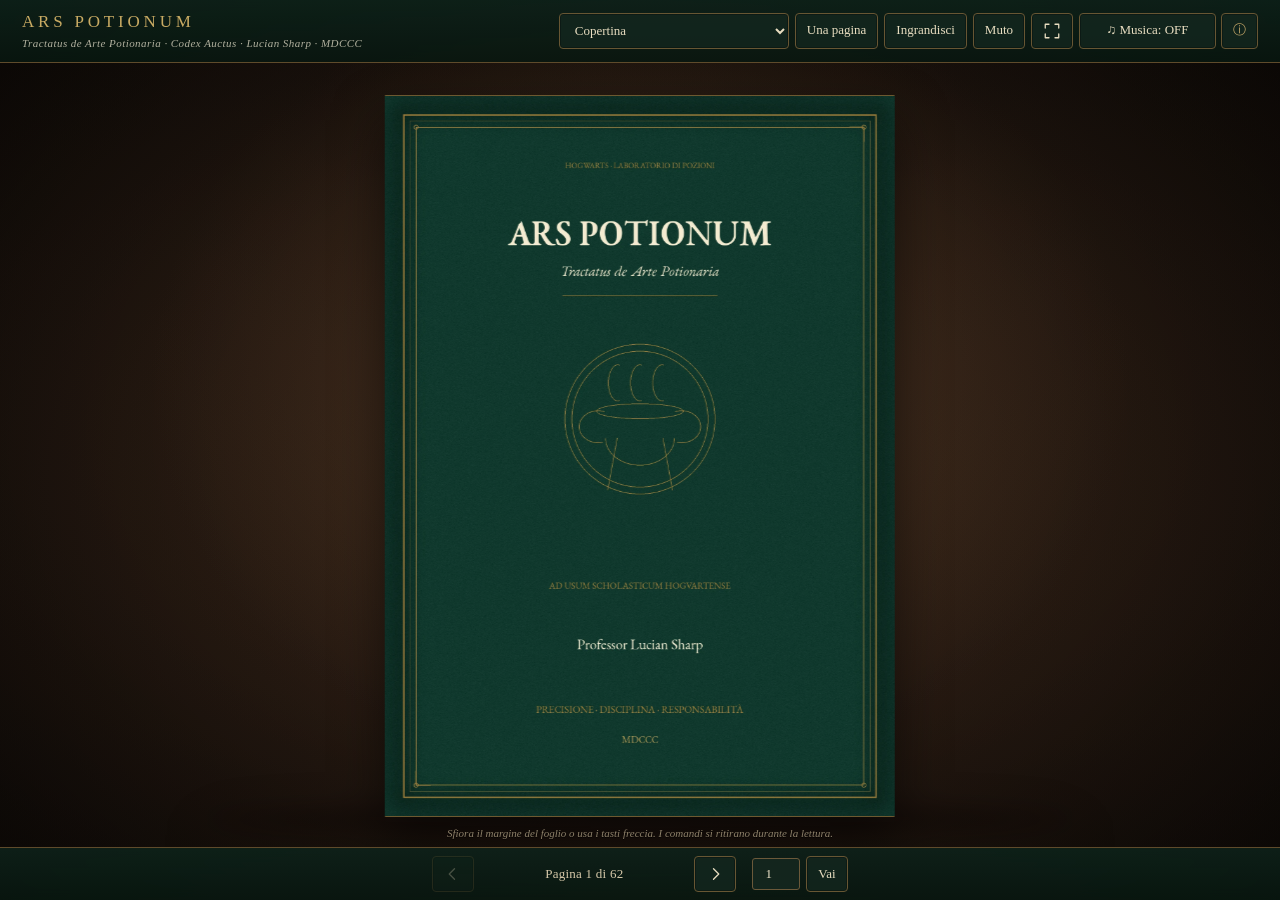
==== viewer/ars-potionum-viewer.html @ 1fb8c215 "Carica l'animazione corretta per la vista a pagina singola" ====
<!doctype html>
<html lang="it">
<head>
<meta charset="utf-8">
<meta name="viewport" content="width=device-width,initial-scale=1">
<title>Ars Potionum · Manuale di Pozioni</title>
<link rel="shortcut icon" href="/Ars-Potium/favicon.ico?v=9" type="image/x-icon">
<link rel="icon" type="image/png" href="/Ars-Potium/favicon.png?v=9">
<link rel="apple-touch-icon" href="/Ars-Potium/favicon.png?v=9">
<meta name="theme-color" content="#071811">
<style>
html,body{margin:0;width:100%;height:100%;overflow:hidden;background:#071811}
#content{display:block;width:100%;height:100%;border:0}
@media print{html,body,#content{display:none!important}}
</style>
</head>
<body>
<iframe id="content" src="book-content.html?v=20261016-fingerprint-pages-sound8x" title="Ars Potionum" allowfullscreen></iframe>
<script>
(() => {
  const frame = document.getElementById('content');
  const block = e => {
    const k = String(e.key||'').toLowerCase();
    const cmd = e.ctrlKey || e.metaKey;
    if ((cmd && ['s','u','p'].includes(k)) || (cmd && e.shiftKey && ['i','j','c'].includes(k)) || k === 'f12') {
      e.preventDefault(); e.stopPropagation(); return false;
    }
  };
  const protect = () => {
    try {
      const d = frame.contentDocument, w = frame.contentWindow;
      if (!d || !w) return;
      // Ogni apertura parte in muto; il pulsante gestisce poi l'attivazione.
      const soundControl = d.getElementById('sound');
      if (soundControl && soundControl.getAttribute('aria-pressed') === 'true') {
        soundControl.click();
      }
      if (!d.getElementById('chapter-navigation-script')) {
        const navigation = d.createElement('script');
        navigation.id = 'chapter-navigation-script';
        navigation.src = new URL('chapter-navigation.js?v=20261019-index-sync1', location.href).href;
        d.body.appendChild(navigation);
      }
      if (!d.getElementById('single-page-turn-script')) {
        const singleTurn = d.createElement('script');
        singleTurn.id = 'single-page-turn-script';
        singleTurn.src = new URL('single-page-turn.js?v=20261019-single1', location.href).href;
        d.body.appendChild(singleTurn);
      }
      const download = d.getElementById('download');
      if (download) download.remove();
      if (!d.getElementById('background-music-script')) {
        const music = d.createElement('script');
        music.id = 'background-music-script';
        music.src = new URL('background-music.js?v=20261002-2', location.href).href;
        d.body.appendChild(music);
      }
      // Audio di sfogliamento (override leggero, senza modificare le pagine del libro).
      if (!d.getElementById('antique-page-audio-script')) {
        const paperAudio = d.createElement('script');
        paperAudio.id = 'antique-page-audio-script';
        paperAudio.src = new URL('antique-page-audio.js?v=20261019-paper5-muted', location.href).href;
        d.body.appendChild(paperAudio);
      }
      if (!d.getElementById('sound') && !d.getElementById('page-turn-sound-script')) {
        const sound = d.createElement('script');
        sound.id = 'page-turn-sound-script';
        sound.src = new URL('page-turn-sound.js?v=20261002-1', location.href).href;
        d.body.appendChild(sound);
      }
      d.addEventListener('contextmenu', e => e.preventDefault(), true);
      d.addEventListener('dragstart', e => e.preventDefault(), true);
      d.addEventListener('keydown', block, true);
      w.addEventListener('keydown', block, true);
    } catch (_) {}
  };
  frame.addEventListener('load', protect);
  document.addEventListener('contextmenu', e => e.preventDefault(), true);
  document.addEventListener('keydown', block, true);
})();
</script>
</body>
</html>
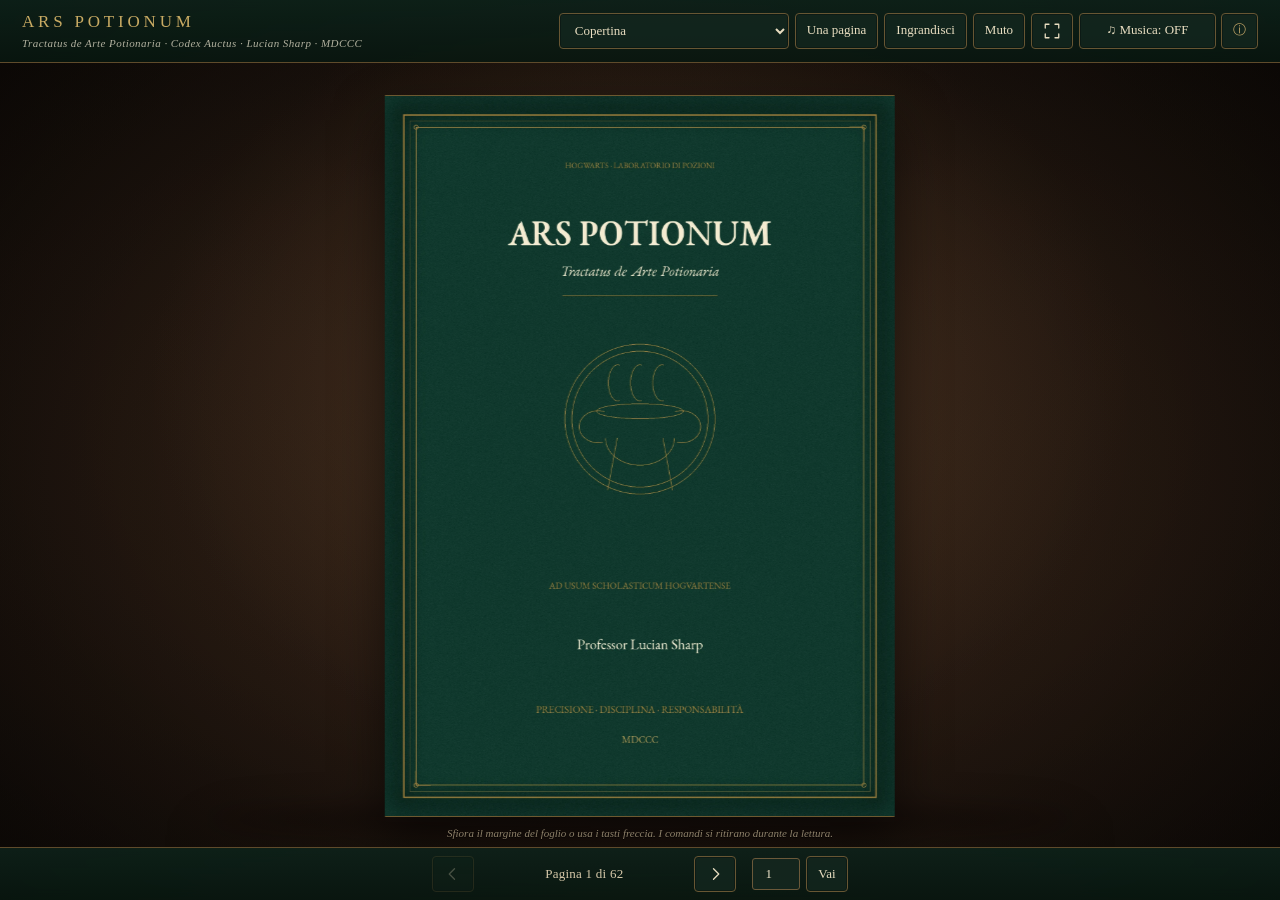
==== commit 82f75484: "Carica l'indice con i due argomenti correnti" ====
--- a/viewer/ars-potionum-viewer.html
+++ b/viewer/ars-potionum-viewer.html
@@ -38,7 +38,7 @@
       if (!d.getElementById('chapter-navigation-script')) {
         const navigation = d.createElement('script');
         navigation.id = 'chapter-navigation-script';
-        navigation.src = new URL('chapter-navigation.js?v=20261019-index-sync1', location.href).href;
+        navigation.src = new URL('chapter-navigation.js?v=20261019-spread2', location.href).href;
         d.body.appendChild(navigation);
       }
       if (!d.getElementById('single-page-turn-script')) {
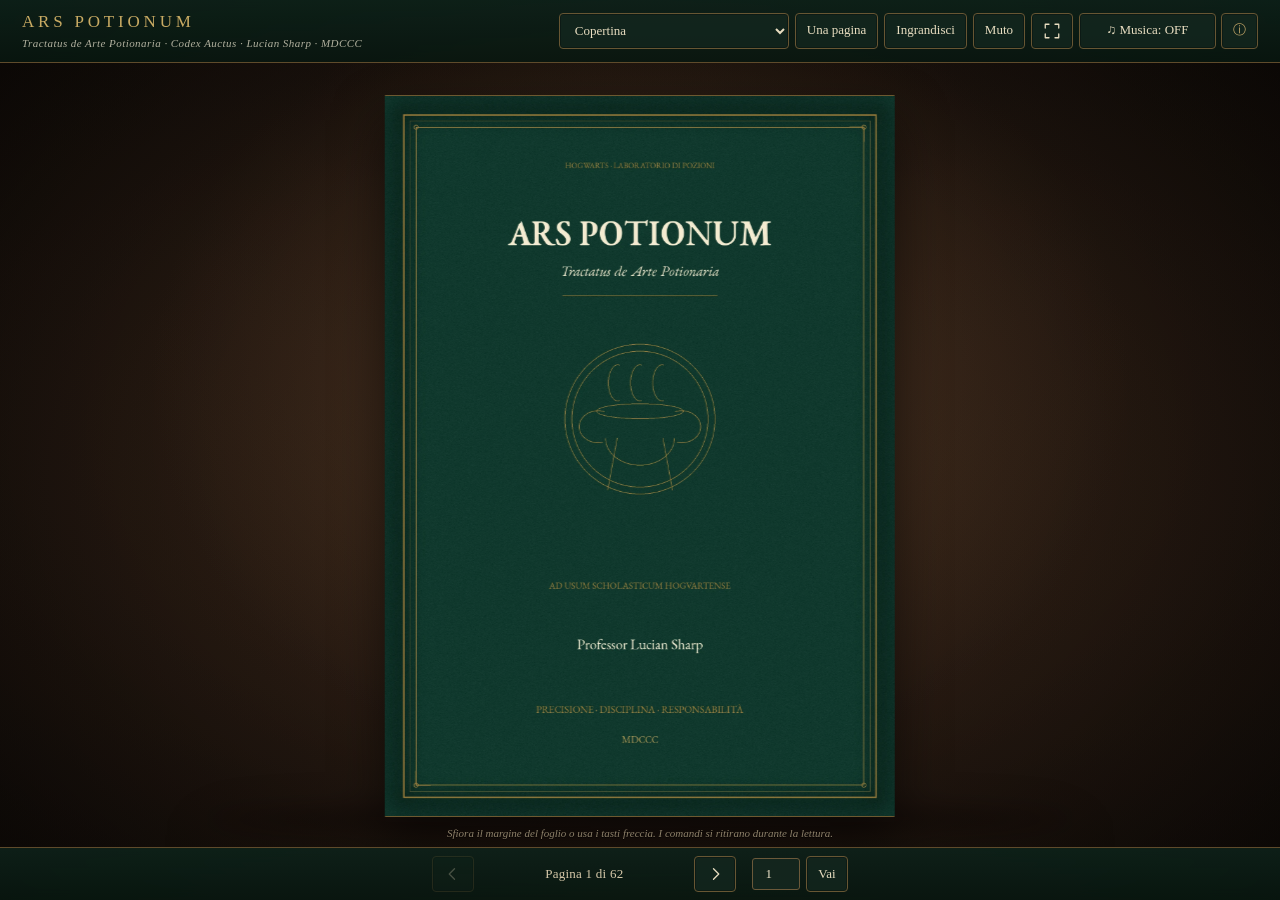
==== commit 15ea1564: "Aggiorna il caricamento dell'indice con adattamento dell'impaginazione" ====
--- a/viewer/ars-potionum-viewer.html
+++ b/viewer/ars-potionum-viewer.html
@@ -38,7 +38,7 @@
       if (!d.getElementById('chapter-navigation-script')) {
         const navigation = d.createElement('script');
         navigation.id = 'chapter-navigation-script';
-        navigation.src = new URL('chapter-navigation.js?v=20261019-spread2', location.href).href;
+        navigation.src = new URL('chapter-navigation.js?v=20261019-spread3', location.href).href;
         d.body.appendChild(navigation);
       }
       if (!d.getElementById('single-page-turn-script')) {
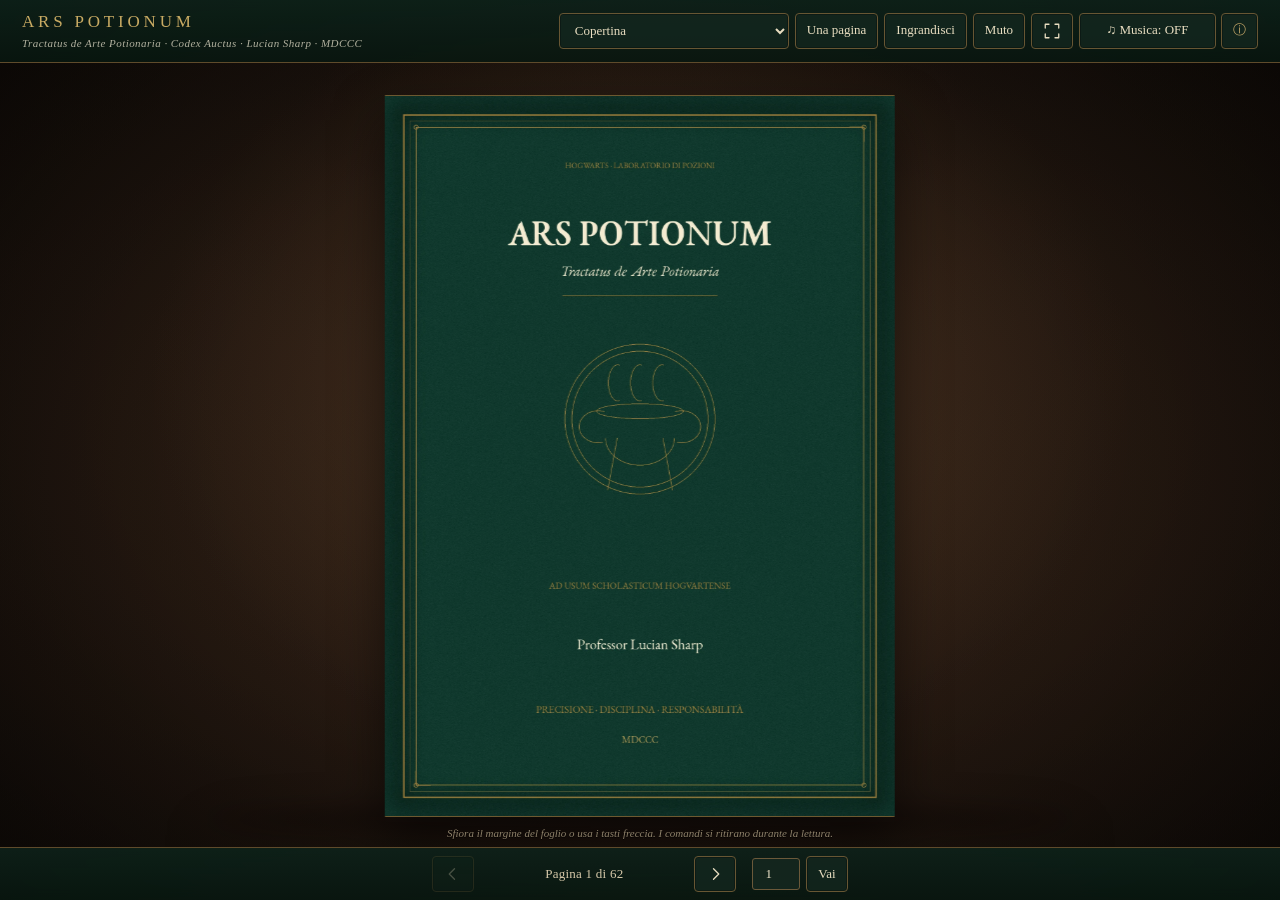
==== commit 28f9cba4: "Carica nuovamente l'indice nella forma precedente" ====
--- a/viewer/ars-potionum-viewer.html
+++ b/viewer/ars-potionum-viewer.html
@@ -38,7 +38,7 @@
       if (!d.getElementById('chapter-navigation-script')) {
         const navigation = d.createElement('script');
         navigation.id = 'chapter-navigation-script';
-        navigation.src = new URL('chapter-navigation.js?v=20261019-spread3', location.href).href;
+        navigation.src = new URL('chapter-navigation.js?v=20261019-index-restored', location.href).href;
         d.body.appendChild(navigation);
       }
       if (!d.getElementById('single-page-turn-script')) {
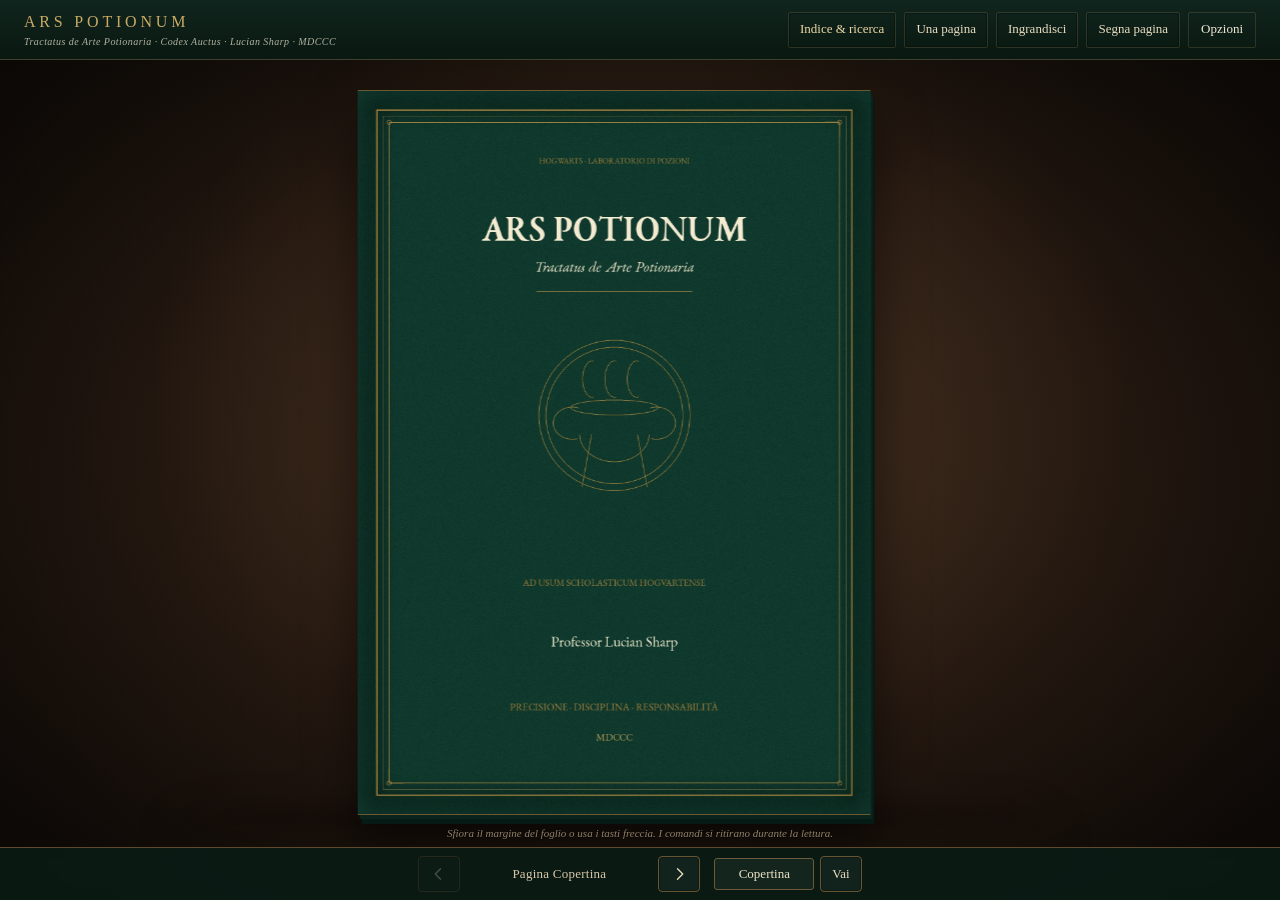
==== commit 5cd3da14: "Improve book navigation, page turning and incremental image loading" ====
--- a/viewer/ars-potionum-viewer.html
+++ b/viewer/ars-potionum-viewer.html
@@ -15,7 +15,7 @@
 </style>
 </head>
 <body>
-<iframe id="content" src="book-content.html?v=20261016-fingerprint-pages-sound8x" title="Ars Potionum" allowfullscreen></iframe>
+<iframe id="content" src="book-content.html?v=20261101-reading" title="Ars Potionum" allowfullscreen></iframe>
 <script>
 (() => {
   const frame = document.getElementById('content');
@@ -38,13 +38,13 @@
       if (!d.getElementById('chapter-navigation-script')) {
         const navigation = d.createElement('script');
         navigation.id = 'chapter-navigation-script';
-        navigation.src = new URL('chapter-navigation.js?v=20261019-index-restored', location.href).href;
+        navigation.src = new URL('chapter-navigation.js?v=20261019-page-titles', location.href).href;
         d.body.appendChild(navigation);
       }
       if (!d.getElementById('single-page-turn-script')) {
         const singleTurn = d.createElement('script');
         singleTurn.id = 'single-page-turn-script';
-        singleTurn.src = new URL('single-page-turn.js?v=20261019-single1', location.href).href;
+        singleTurn.src = new URL('single-page-turn.js?v=20261101-reading', location.href).href;
         d.body.appendChild(singleTurn);
       }
       const download = d.getElementById('download');
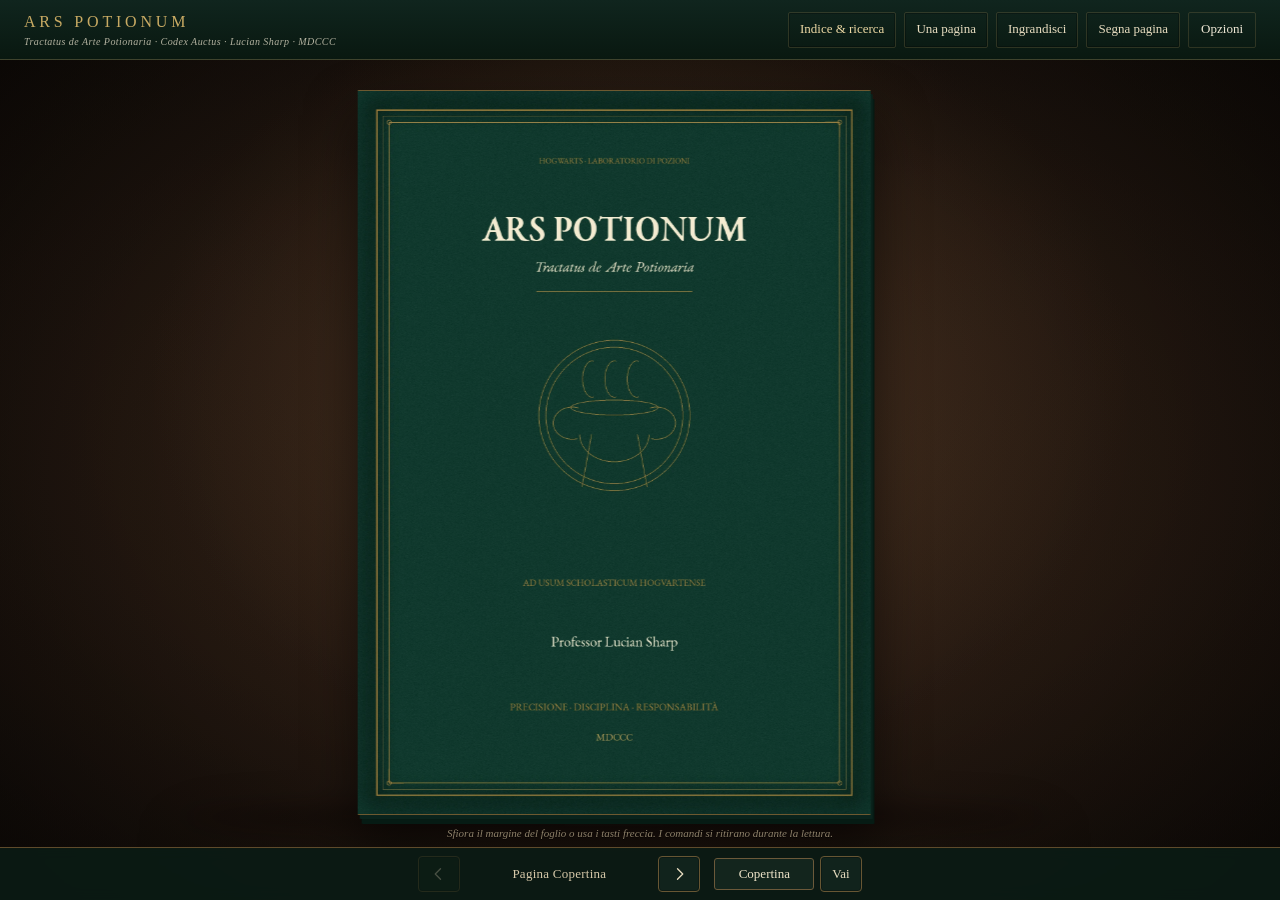
==== commit 6ab3646e: "Make backward single-page turns retrace the left binding" ====
--- a/viewer/ars-potionum-viewer.html
+++ b/viewer/ars-potionum-viewer.html
@@ -3,10 +3,10 @@
 <head>
 <meta charset="utf-8">
 <meta name="viewport" content="width=device-width,initial-scale=1">
+<link rel="icon" href="../favicon.ico?v=20261101-fixed" sizes="16x16 32x32 48x48 64x64">
+<link rel="icon" href="../favicon.svg?v=20261101-fixed" type="image/svg+xml" sizes="any">
+<link rel="apple-touch-icon" href="../favicon.png?v=20261101-fixed" sizes="180x180">
 <title>Ars Potionum · Manuale di Pozioni</title>
-<link rel="shortcut icon" href="/Ars-Potium/favicon.ico?v=9" type="image/x-icon">
-<link rel="icon" type="image/png" href="/Ars-Potium/favicon.png?v=9">
-<link rel="apple-touch-icon" href="/Ars-Potium/favicon.png?v=9">
 <meta name="theme-color" content="#071811">
 <style>
 html,body{margin:0;width:100%;height:100%;overflow:hidden;background:#071811}
@@ -15,7 +15,7 @@
 </style>
 </head>
 <body>
-<iframe id="content" src="book-content.html?v=20261101-reading" title="Ars Potionum" allowfullscreen></iframe>
+<iframe id="content" src="book-content.html?v=20261101-single-turn-2" title="Ars Potionum" allowfullscreen></iframe>
 <script>
 (() => {
   const frame = document.getElementById('content');
@@ -44,7 +44,7 @@
       if (!d.getElementById('single-page-turn-script')) {
         const singleTurn = d.createElement('script');
         singleTurn.id = 'single-page-turn-script';
-        singleTurn.src = new URL('single-page-turn.js?v=20261101-reading', location.href).href;
+        singleTurn.src = new URL('single-page-turn.js?v=20261101-single-turn-2', location.href).href;
         d.body.appendChild(singleTurn);
       }
       const download = d.getElementById('download');
